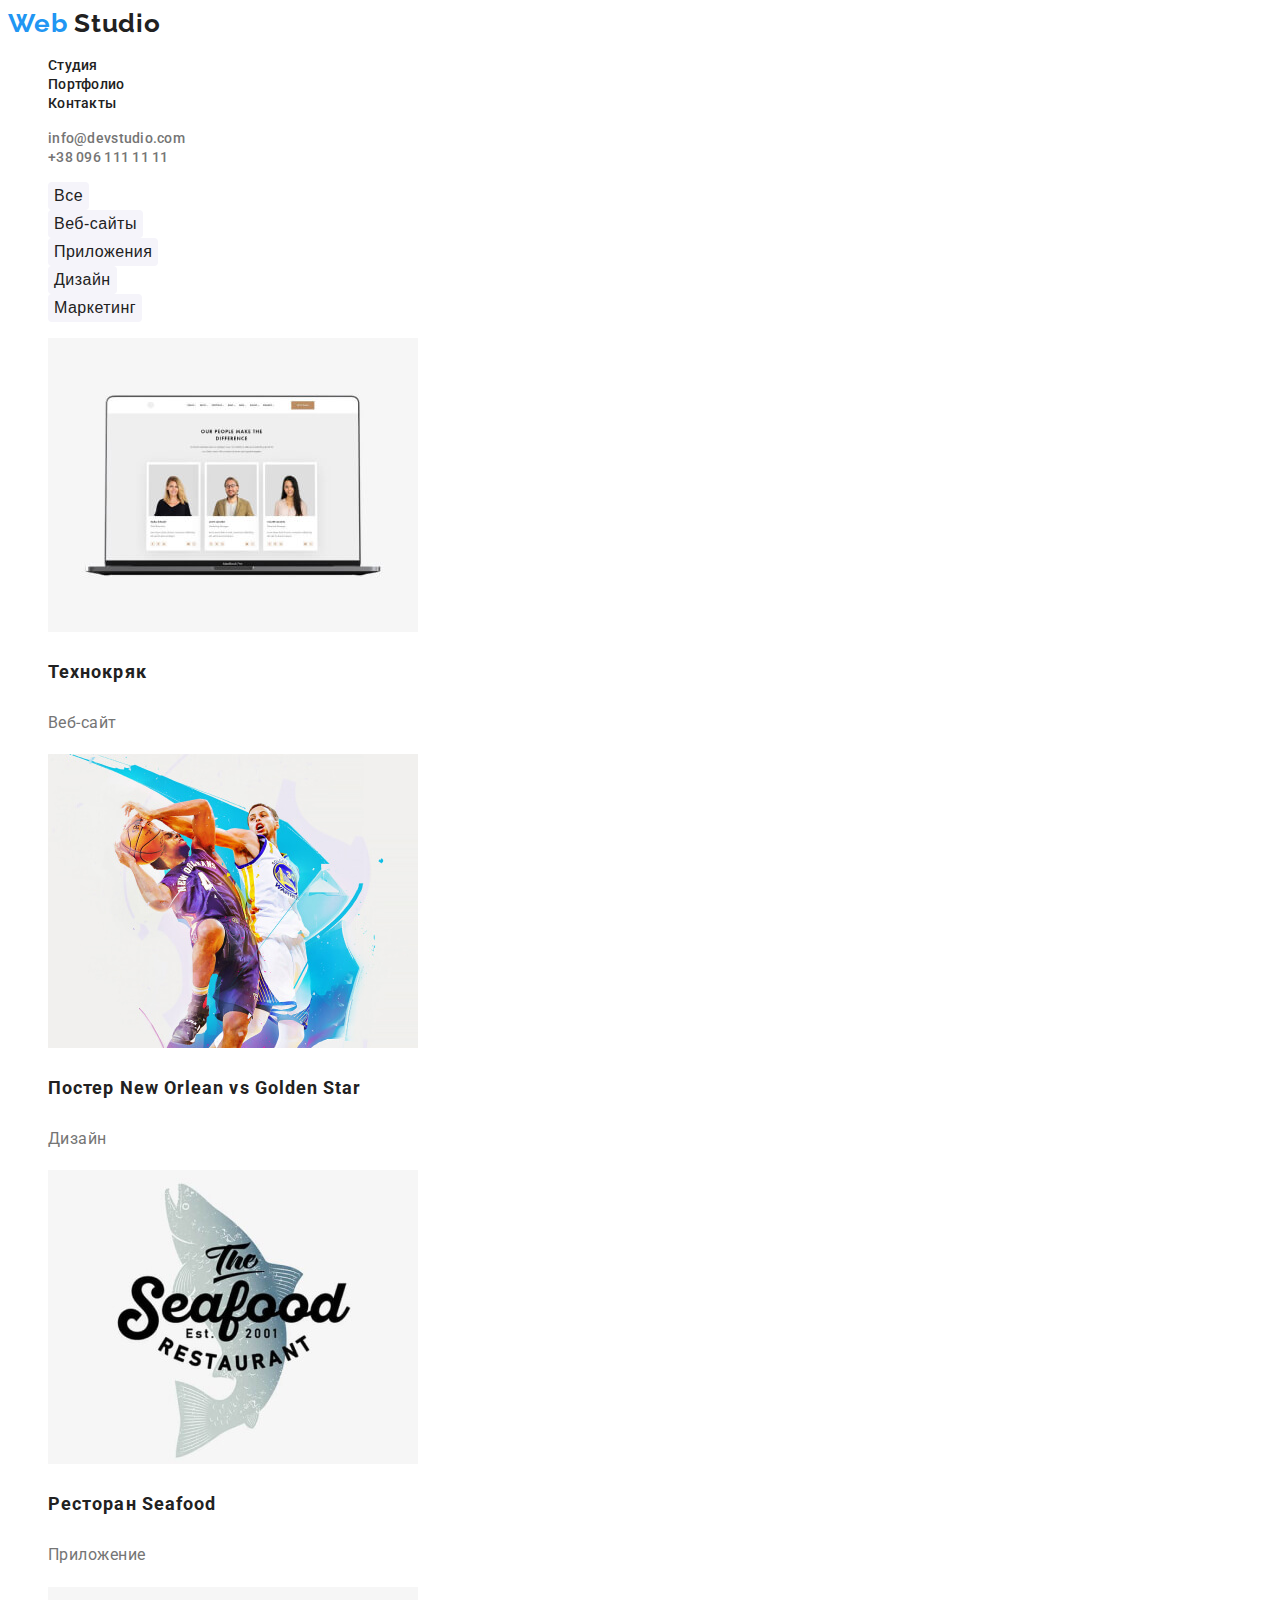
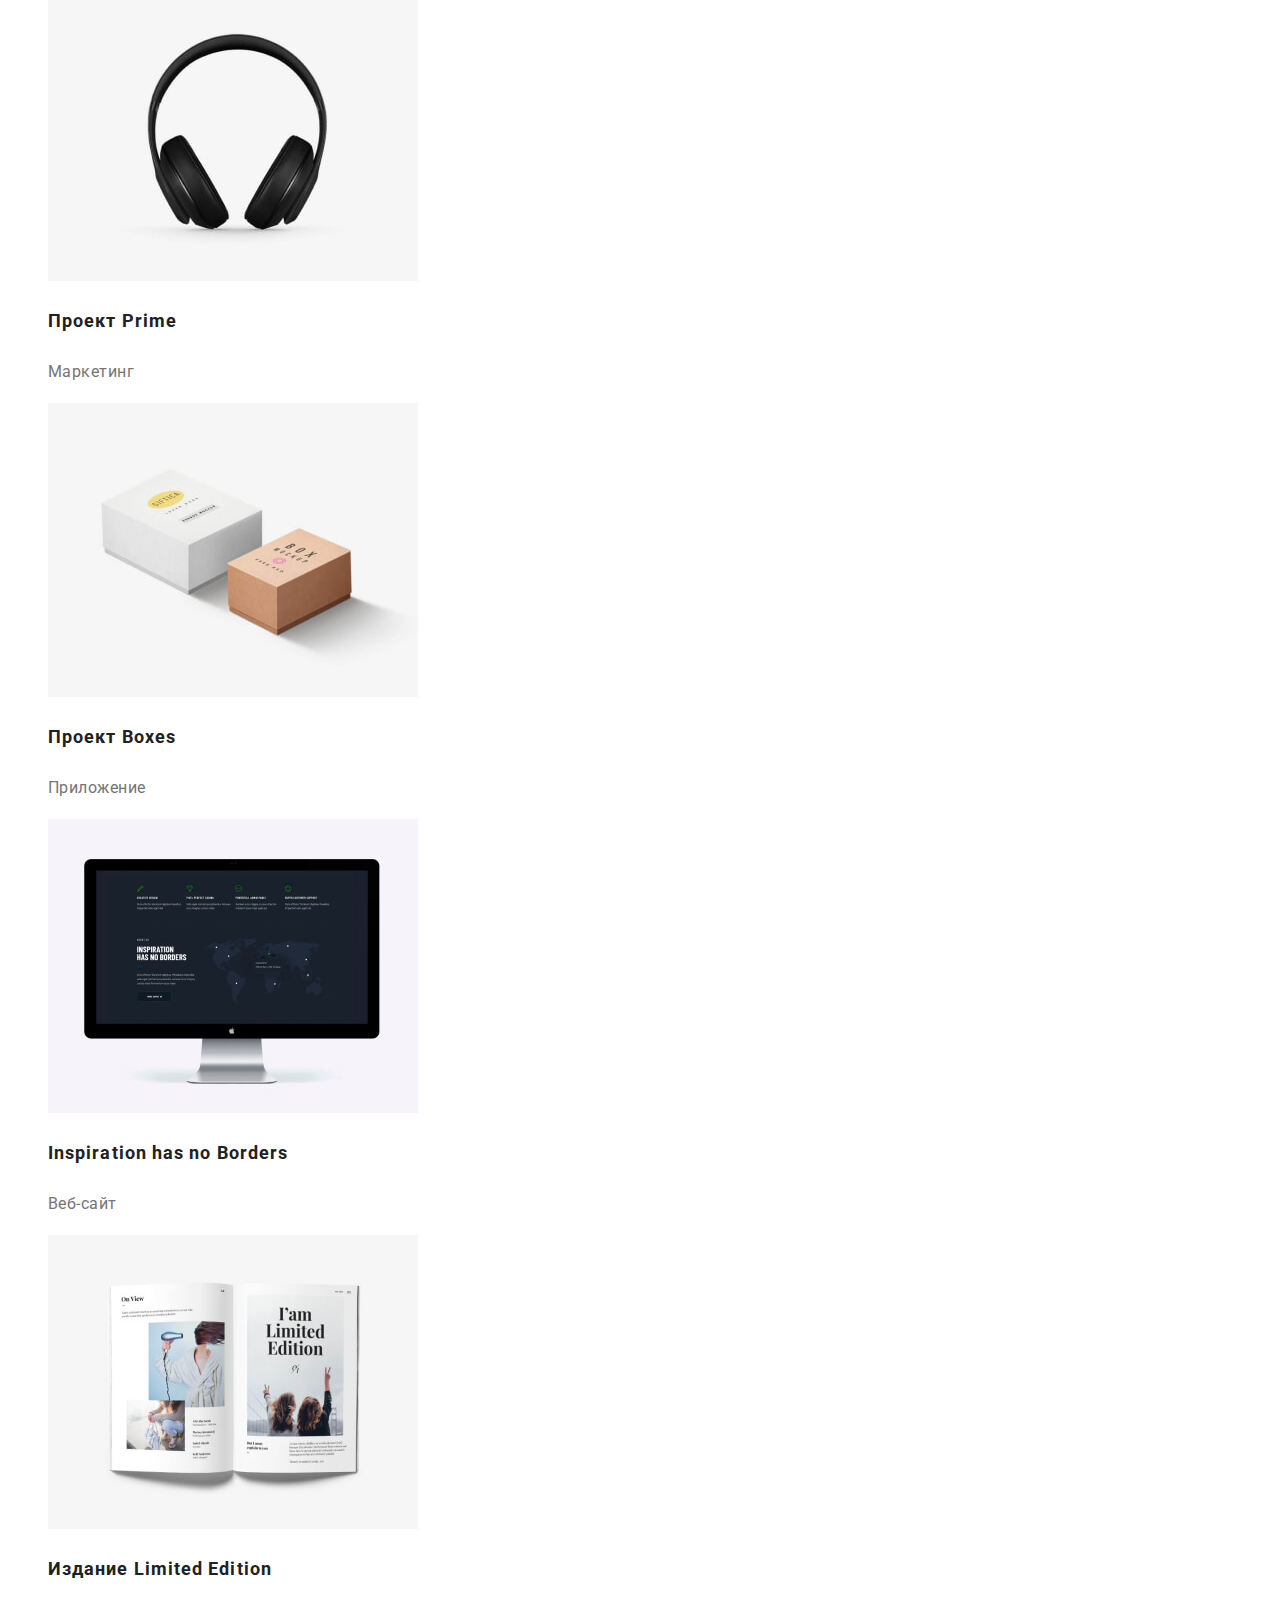
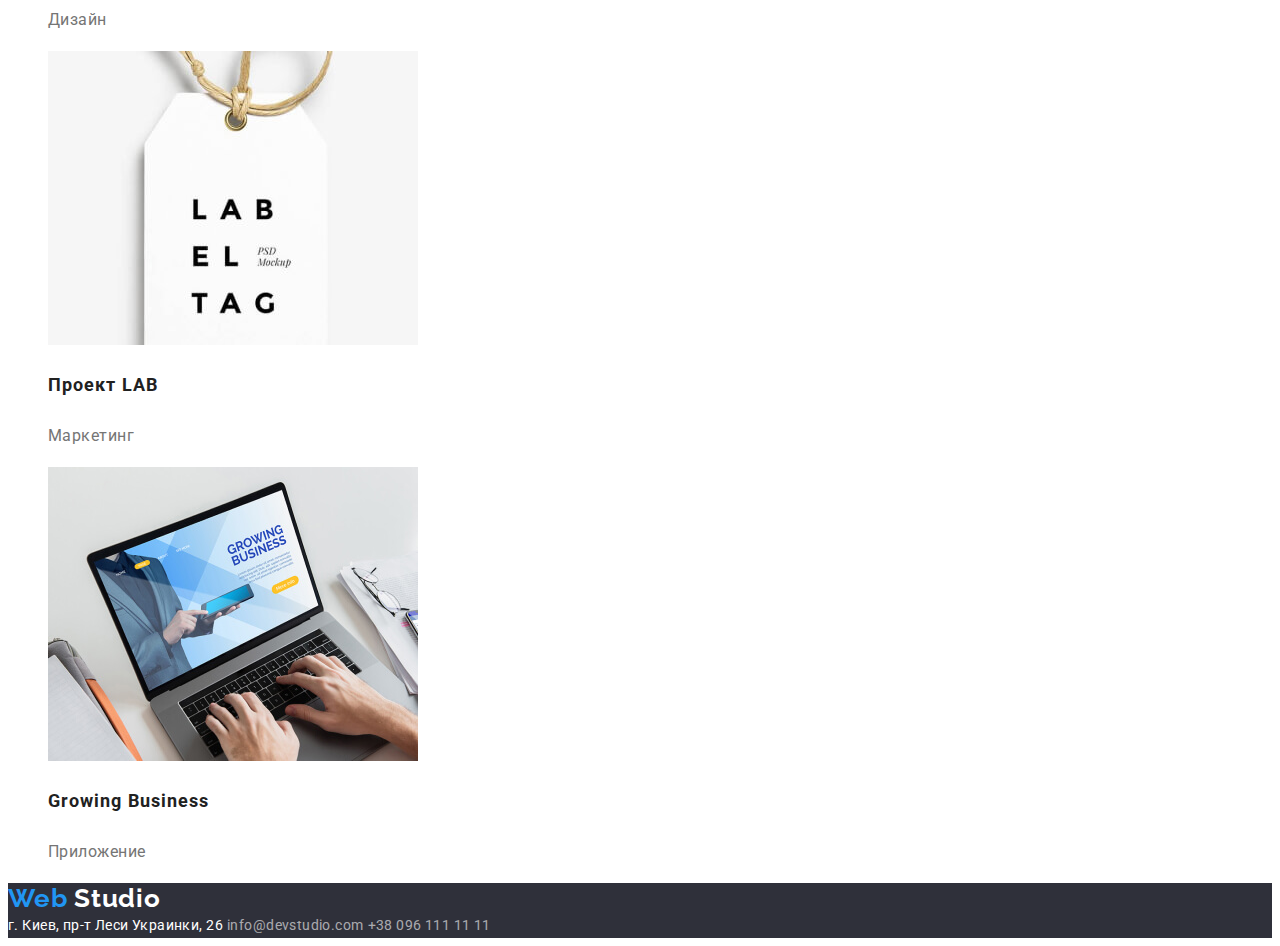
==== portfolio.html @ 38198487 "ДЗ # 2" ====
<!doctype html>
<html lang="ru">

<head>
    <meta charset="UTF-8">
    <meta name="viewport" content="width=device-width, initial-scale=1.0">
    <title>Эффективные решения для вашего бизнеса</title>
    <link rel="preconnect" href="https://fonts.googleapis.com">
    <link rel="preconnect" href="https://fonts.gstatic.com" crossorigin>
    <link
        href="https://fonts.googleapis.com/css2?family=Raleway:wght@700&family=Roboto:wght@400;500;700;900&display=swap"
        rel="stylesheet">
    <link rel="stylesheet" href="./css/styles.css">
</head>

<body>
    <header>
        <a href="/" lang="en" class="logo link">Web
            <span class="logo-black">Studio</span>
        </a>
        <nav class="header-navigation">
            <ul class="header-navigation-list list">
                <li class="header-navigation-item">
                    <a href="/" class="header-navigation-link link">Студия</a>
                </li>
                <li class="header-navigation-item">
                    <a href="./portfolio.html" class="header-navigation-link link">Портфолио</a>
                </li>
                <li class="header-navigation-item">
                    <a href="" class="header-navigation-link link">Контакты</a>
                </li>
            </ul>
        </nav>
        <ul class="header-contact-list list">
            <li class="header-contact-item">
                <a href="mailto:info@devstudio.com" class="header-email link">info@devstudio.com</a>
            </li>
            <li>
                <a href="tel:+380961111111" class="header-phone link">+38 096 111 11 11</a>
            </li>
        </ul>
    </header>
    <main>
        <section class="portfolio-main-section">
            <ul class="list portfolio-filter-btn-list">
                <li class="portfolio-filter-item">
                    <button class="btn btn-filter" type="button">Все</button>
                </li>
                <li class="portfolio-filter-item">
                    <button class="btn btn-filter" type="button">Веб-сайты</button>
                </li>
                <li class="portfolio-filter-item">
                    <button class="btn btn-filter" type="button">Приложения</button>
                </li>
                <li class="portfolio-filter-item">
                    <button class="btn btn-filter" type="button">Дизайн</button>
                </li>
                <li class="portfolio-filter-item">
                    <button class="btn btn-filter" type="button">Маркетинг</button>
                </li>
            </ul>
            <ul class="list portfolio-result-list">
                <li class="portfolio-result-item">
                    <a href=""><img src="./images/portfolio/notebook-1.jpg" class="link portfolio-result-link" width="370" alt="ноутбук"></a>
                    <h3 class="portfolio-result-title">Технокряк</h3>
                    <p class="portfolio-result-text">Веб-сайт</p>
                </li>
                <li class="portfolio-result-item">
                    <a href=""><img src="./images/portfolio/basketball-2.jpg" class="link portfolio-result-link" width="370"
                            alt="Постер New Orlean vs Golden Star. два баскетболиста в прыжке"></a>
                    <h3 class="portfolio-result-title">Постер <span lang="en">New Orlean vs Golden Star</span></h3>
                    <p class="portfolio-result-text">Дизайн</p>
                </li>
                <li class="portfolio-result-item">
                    <a href=""><img src="./images/portfolio/seafood-3.jpg" class="link portfolio-result-link" width="370"
                            alt="Логотип ресторана. Изображена рыба, и название стильным шрифтом"></a>
                    <h3 class="portfolio-result-title">Ресторан <span lang="en">Seafood</span></h3>
                    <p class="portfolio-result-text">Приложение</p>
                </li>
                <li class="portfolio-result-item">
                    <a href=""><img src="./images/portfolio/headphones-4.jpg" class="link portfolio-result-link" width="370"
                            alt="наушники"></a>
                    <h3 class="portfolio-result-title">Проект  <span lang="en">Prime</span></h3>
                    <p class="portfolio-result-text">Маркетинг</p>
                </li>
                <li class="portfolio-result-item">
                    <a href=""><img src="./images/portfolio/two_boxes-5.jpg" class="link portfolio-result-link" width="370"
                            alt="две коробки, белая и маленькая"></a>
                    <h3 class="portfolio-result-title">Проект <span lang="en">Boxes</span></h3>
                    <p class="portfolio-result-text">Приложение</p>
                </li>
                <li class="portfolio-result-item">
                    <a href=""><img src="./images/portfolio/monitor-6.jpg" class="link portfolio-result-link" width="370"
                            alt="монитор"></a>
                    <h3 class="portfolio-result-title" lang="en">Inspiration has no Borders</h3>
                    <p class="portfolio-result-text">Веб-сайт</p>
                </li>
                <li class="portfolio-result-item">
                    <a href=""><img src="./images/portfolio/book-7.jpg" class="link portfolio-result-link" width="370"
                            alt="открытая книга"></a>
                    <h3 class="portfolio-result-title">Издание <span>Limited Edition</span></h3>
                    <p class="portfolio-result-text">Дизайн</p>
                </li>
                <li class="portfolio-result-item">
                    <a href=""><img src="./images/portfolio/labletag-8.jpg" class="link portfolio-result-link" width="370"
                            alt="бирка с надпсью"></a>
                    <h3 class="portfolio-result-title">Проект <span lang="en">LAB</span></h3>
                    <p class="portfolio-result-text">Маркетинг</p>
                </li>
                <li class="portfolio-result-item">
                    <a href=""><img src="./images/portfolio/notebook_hands-9.jpg" class="link portfolio-result-link" width="370"
                            alt="ноутбук с открытой презентацией в режиме просмотра и две руки поверх клавиатуры, будто что-то делают. рабочее место чище чем в хирургии"></a>
                    <h3 class="portfolio-result-title">Growing Business</h3>
                    <p class="portfolio-result-text">Приложение</p>
                </li>
            </ul>
        </section>
    </main>
    <footer>
        <a href="/" lang="en" class="logo link">Web
            <span class="logo-white">Studio</span>
        </a>
        <address class="footer-address">
            <a href="https://goo.gl/maps/sad9Sbuk3Y2H6KZc9" class="link footer-address-map" target="_blank">г. Киев, пр-т
                Леси Украинки, 26</a>
            <a href="mailto:info@devstudio.com" class="link footer-email">info@devstudio.com</a>
            <a href="tel:+380961111111" class="link footer-phone">+38 096 111 11 11</a>
        </address>
    </footer>
</body>
</html>
---- css/styles.css ----
:root {
  --main-title-color: #212121;
  --secondary-title-color: #ffffff;
  --main-text-color: #757575;
  --accent-color: #2196f3;
}

body {
  font-family: 'Roboto', sans-serif;
  color: var(--main-text-color);
}
.list {
  list-style: none;
}

.link {
  text-decoration: none;
}

.btn {
  border: none;
  cursor: pointer;
}

.btn-action {
  width: 200px;
  height: 50px;
  background: #2196f3;
  box-shadow: 0px 4px 4px rgba(0, 0, 0, 0.15);
  border-radius: 4px;

  font-weight: bold;
  font-size: 16px;
  line-height: 1.87;
  /* text-align: center; */
  letter-spacing: 0.06em;
  color: #ffffff;
}

.btn-action:hover,
.btn-action:focus {
  background: #188ce8;
}

.section-title {
  font-weight: bold;
  font-size: 36px;
  line-height: 1.16;
  text-align: center;
  letter-spacing: 0.03em;
  color: var(--main-title-color);
}

/* ----------header---------- */

.logo {
  font-family: Raleway;
  font-weight: bold;
  font-size: 26px;
  line-height: 1.19;
  letter-spacing: 0.03em;
  color: #2196f3;
}

.logo .logo-black {
  color: #212121;
}

.logo .logo-white {
  color: #ffffff;
}

.header-navigation-link {
  font-weight: 500;
  font-size: 14px;
  line-height: 1.14;
  letter-spacing: 0.02em;
  color: #212121;
}

.header-navigation-link:hover,
.header-navigation-link:focus {
  color: var(--accent-color);
}

.header-email,
.header-phone {
  font-weight: 500;
  font-size: 14px;
  line-height: 1.14;
  letter-spacing: 0.02em;
  color: var(--main-text-color);
}

.header-email:hover,
.header-phone:hover {
  color: var(--accent-color);
}

footer {
  background-color: #2f303a;
}

.footer-address-map {
  font-style: normal;
  font-weight: normal;
  font-size: 14px;
  line-height: 1.71;
  letter-spacing: 0.03em;
  color: #ffffff;
}

.footer-email,
.footer-phone {
  font-style: normal;
  font-weight: normal;
  font-size: 14px;
  line-height: 1.71;
  letter-spacing: 0.03em;
  color: rgba(255, 255, 255, 0.6);
}

.footer-email:hover,
.footer-phone:hover {
  color: var(--accent-color);
}

/* ------main----- */

.top-box {
  background-color: #2f303a;
}

.top-box-text {
  font-weight: 900;
  font-size: 44px;
  line-height: 1.36;
  text-align: center;
  letter-spacing: 0.06em;
  text-transform: uppercase;
  color: var(--secondary-title-color);
}

/* ----------особенности---------- */

.list-benefit-title {
  font-weight: bold;
  font-size: 14px;
  line-height: 1.14;
  letter-spacing: 0.03em;
  text-transform: uppercase;
  color: var(--main-title-color);
}

.list-benefit-text {
  font-size: 14px;
  line-height: 1.71px;
  letter-spacing: 0.03em;
}

/* ----------Чем мы занимаемся---------- */

/* ----------Наша команда---------- */

.our-team-employee-name {
  font-weight: 500;
  font-size: 16px;
  line-height: 19px;
  text-align: center;
  letter-spacing: 0.03em;
  color: var(--main-title-color);
}

.our-team-employee-position {
  font-size: 16px;
  line-height: 1.19;
  text-align: center;
  letter-spacing: 0.03em;
}

/* ----------footer---------- */

/* ----------portfolio---------- */

.btn-filter {
  background: #f5f4fa;
  border-radius: 4px;

  font-weight: 500;
  font-size: 16px;
  line-height: 1.63;
  text-align: center;
  letter-spacing: 0.03em;
  color: #212121;
}

.btn-filter:hover,
.btn-filter:focus {
  background: #2196f3;
  box-shadow: 0px 3px 1px rgba(0, 0, 0, 0.1), 0px 1px 2px rgba(0, 0, 0, 0.08),
    0px 2px 2px rgba(0, 0, 0, 0.12);
  border-radius: 4px;

  font-weight: 500;
  font-size: 16px;
  line-height: 1.63;
  text-align: center;
  letter-spacing: 0.03em;
  color: #ffffff;
}

/* ----------portfolio_result---------- */

.portfolio-result-title {
  font-weight: bold;
  font-size: 18px;
  line-height: 2;
  letter-spacing: 0.06em;
  color: var(--main-title-color);
}

.portfolio-result-text {
  font-size: 16px;
  line-height: 1.88;
  letter-spacing: 0.03em;
}
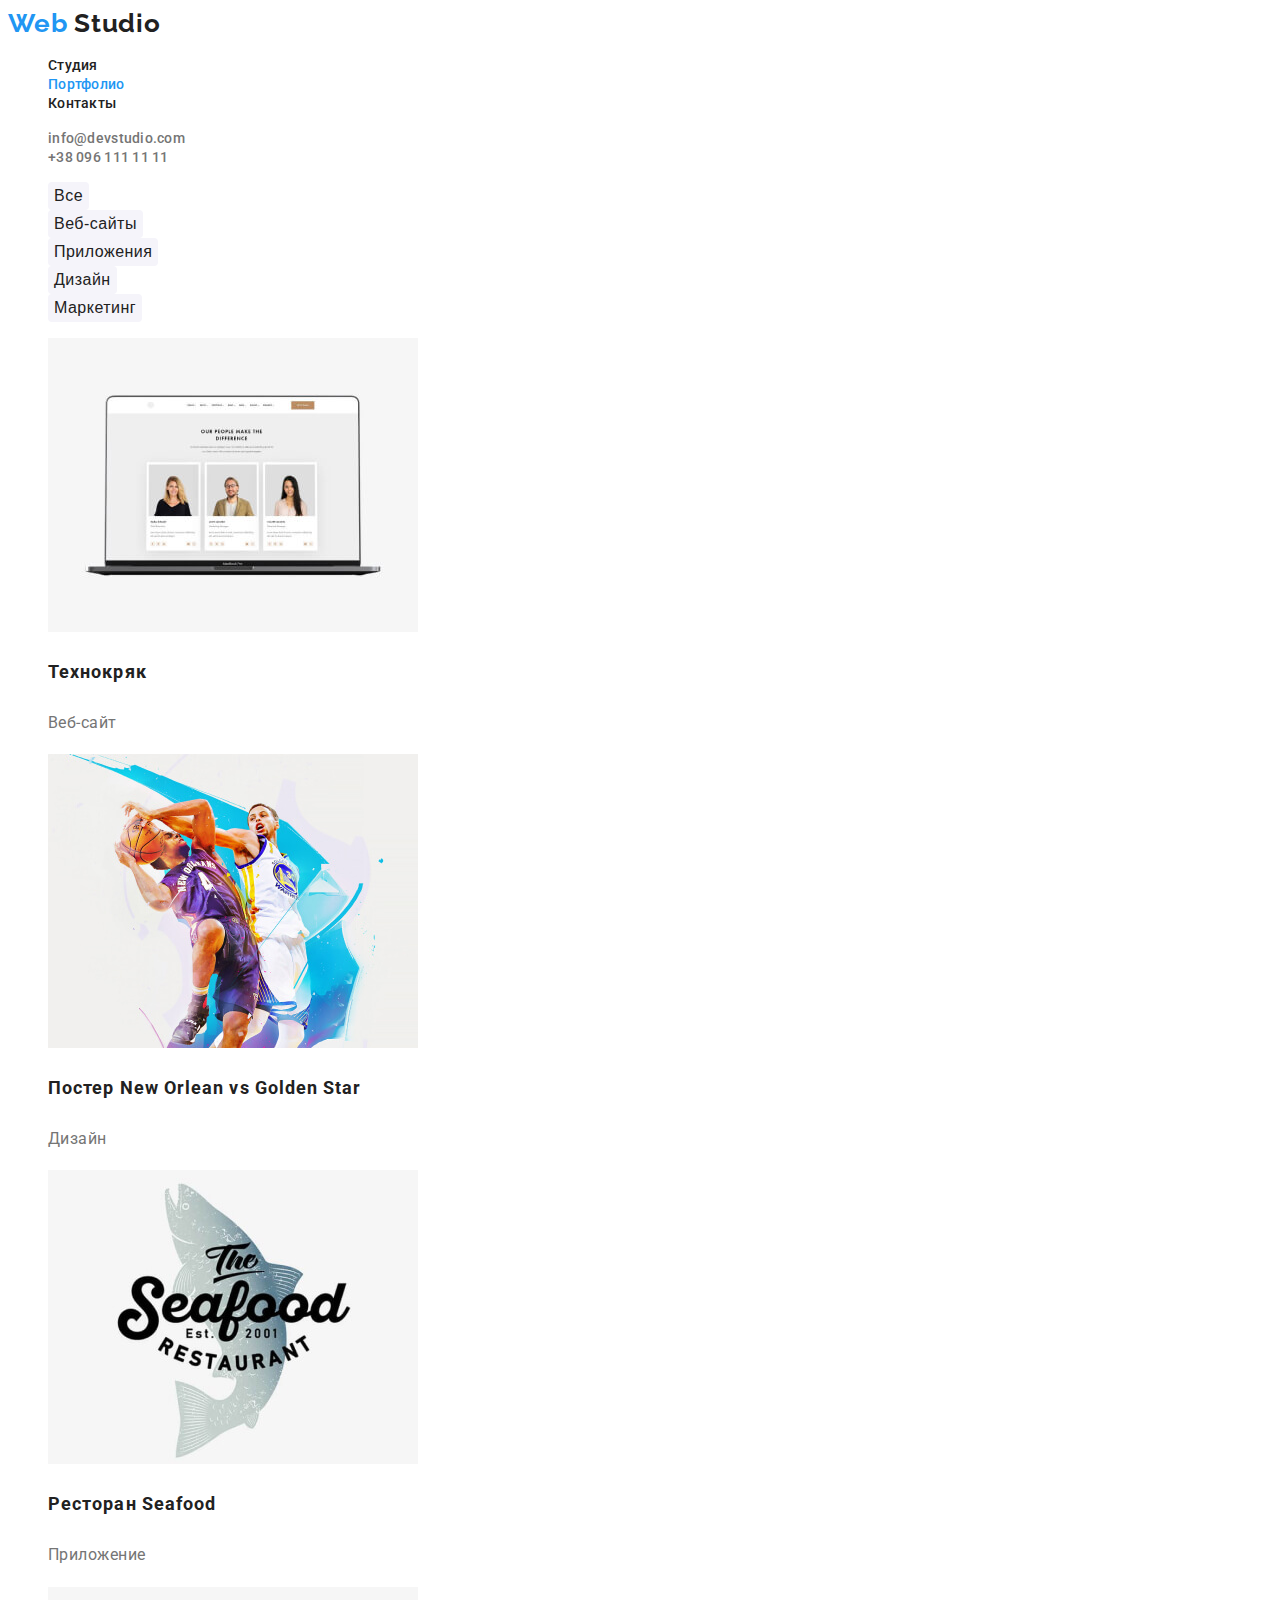
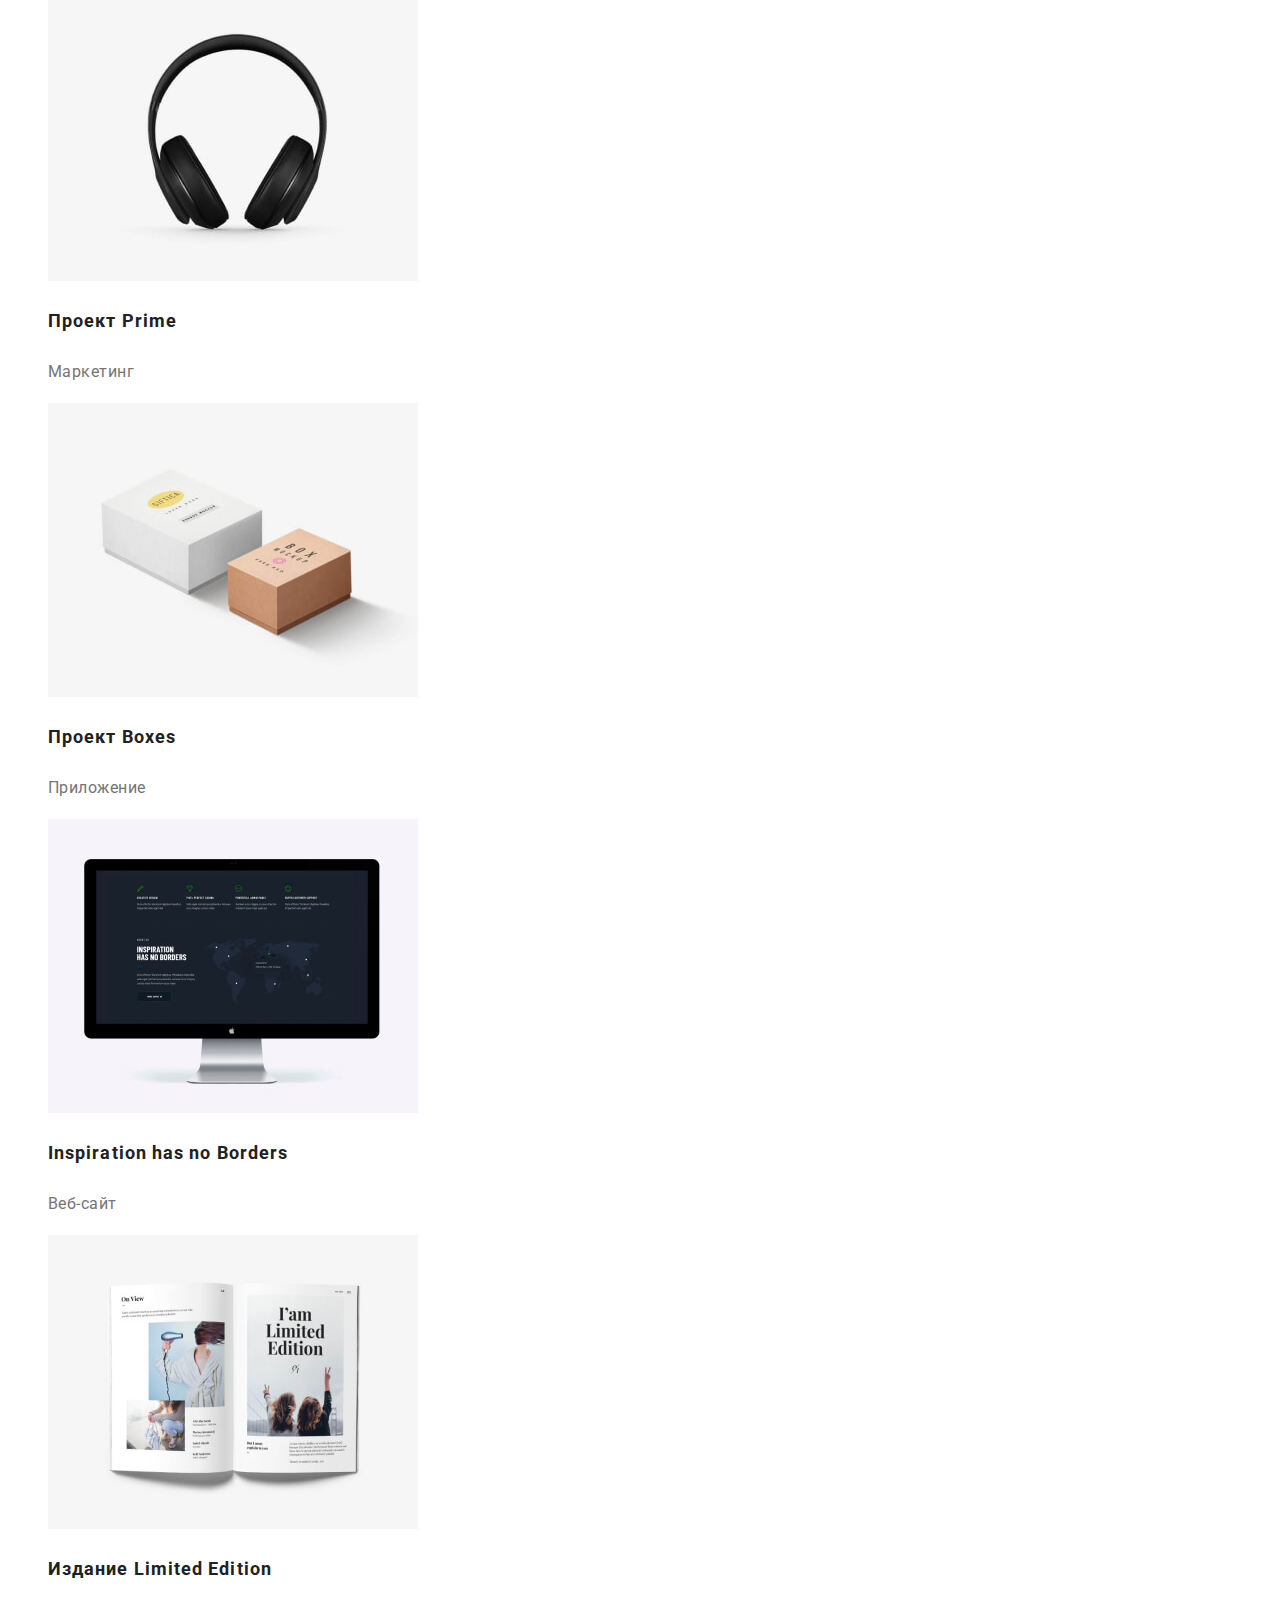
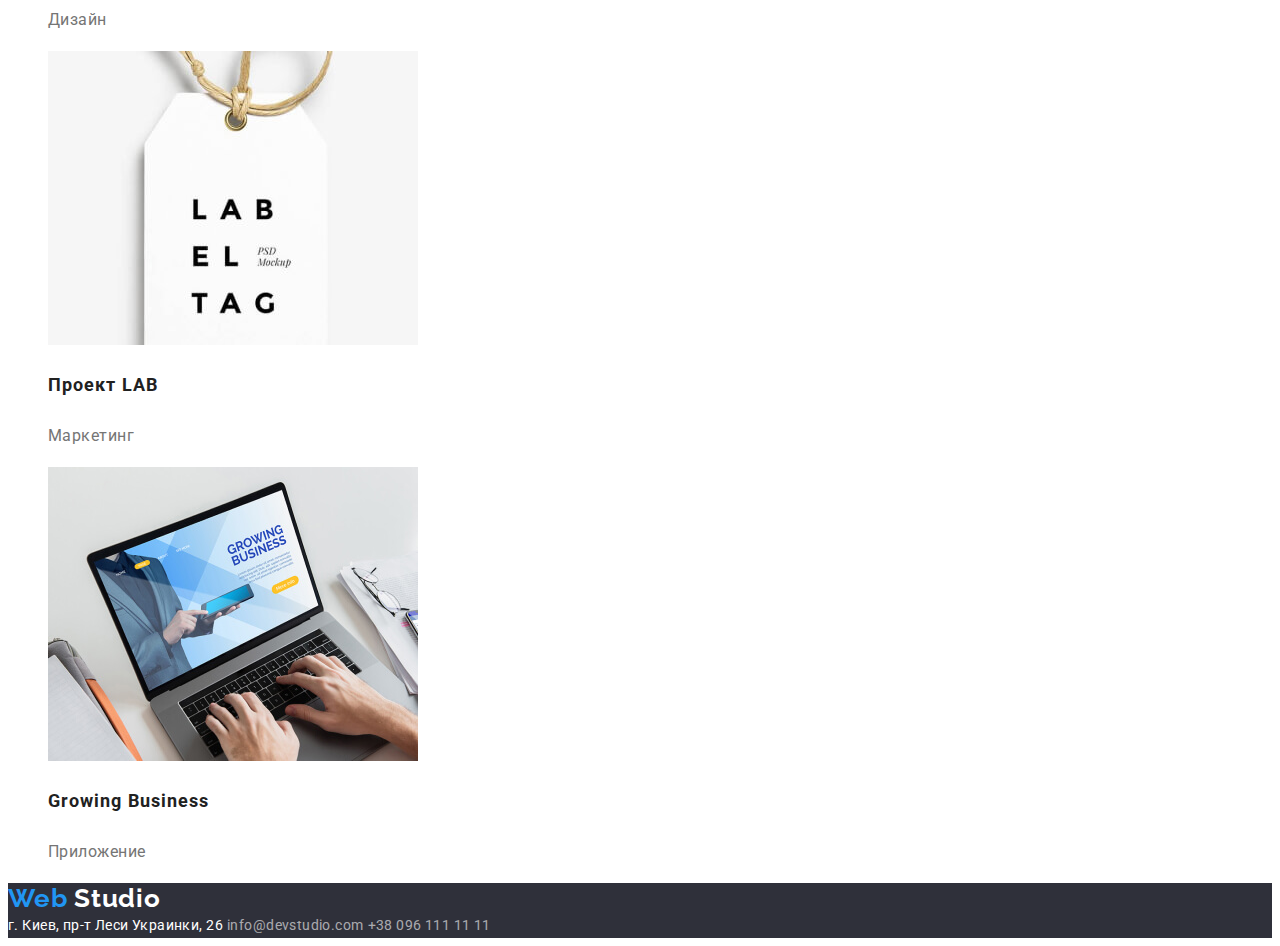
==== commit bb4e26e8: "ссылка на текущую страницу выделена синим цветом" ====
--- a/portfolio.html
+++ b/portfolio.html
@@ -15,16 +15,16 @@
 
 <body>
     <header>
-        <a href="/" lang="en" class="logo link">Web
+        <a href="./" lang="en" class="logo link">Web
             <span class="logo-black">Studio</span>
         </a>
         <nav class="header-navigation">
             <ul class="header-navigation-list list">
                 <li class="header-navigation-item">
-                    <a href="/" class="header-navigation-link link">Студия</a>
+                    <a href="./" class="header-navigation-link link">Студия</a>
                 </li>
                 <li class="header-navigation-item">
-                    <a href="./portfolio.html" class="header-navigation-link link">Портфолио</a>
+                    <a href="./portfolio.html" class="header-navigation-link link accent-color">Портфолио</a>
                 </li>
                 <li class="header-navigation-item">
                     <a href="" class="header-navigation-link link">Контакты</a>
@@ -117,7 +117,7 @@
         </section>
     </main>
     <footer>
-        <a href="/" lang="en" class="logo link">Web
+        <a href="./" lang="en" class="logo link">Web
             <span class="logo-white">Studio</span>
         </a>
         <address class="footer-address">
--- a/css/styles.css
+++ b/css/styles.css
@@ -75,7 +75,11 @@
   font-size: 14px;
   line-height: 1.14;
   letter-spacing: 0.02em;
-  color: #212121;
+  color: var(--main-title-color);
+}
+
+.accent-color {
+  color: var(--accent-color);
 }
 
 .header-navigation-link:hover,
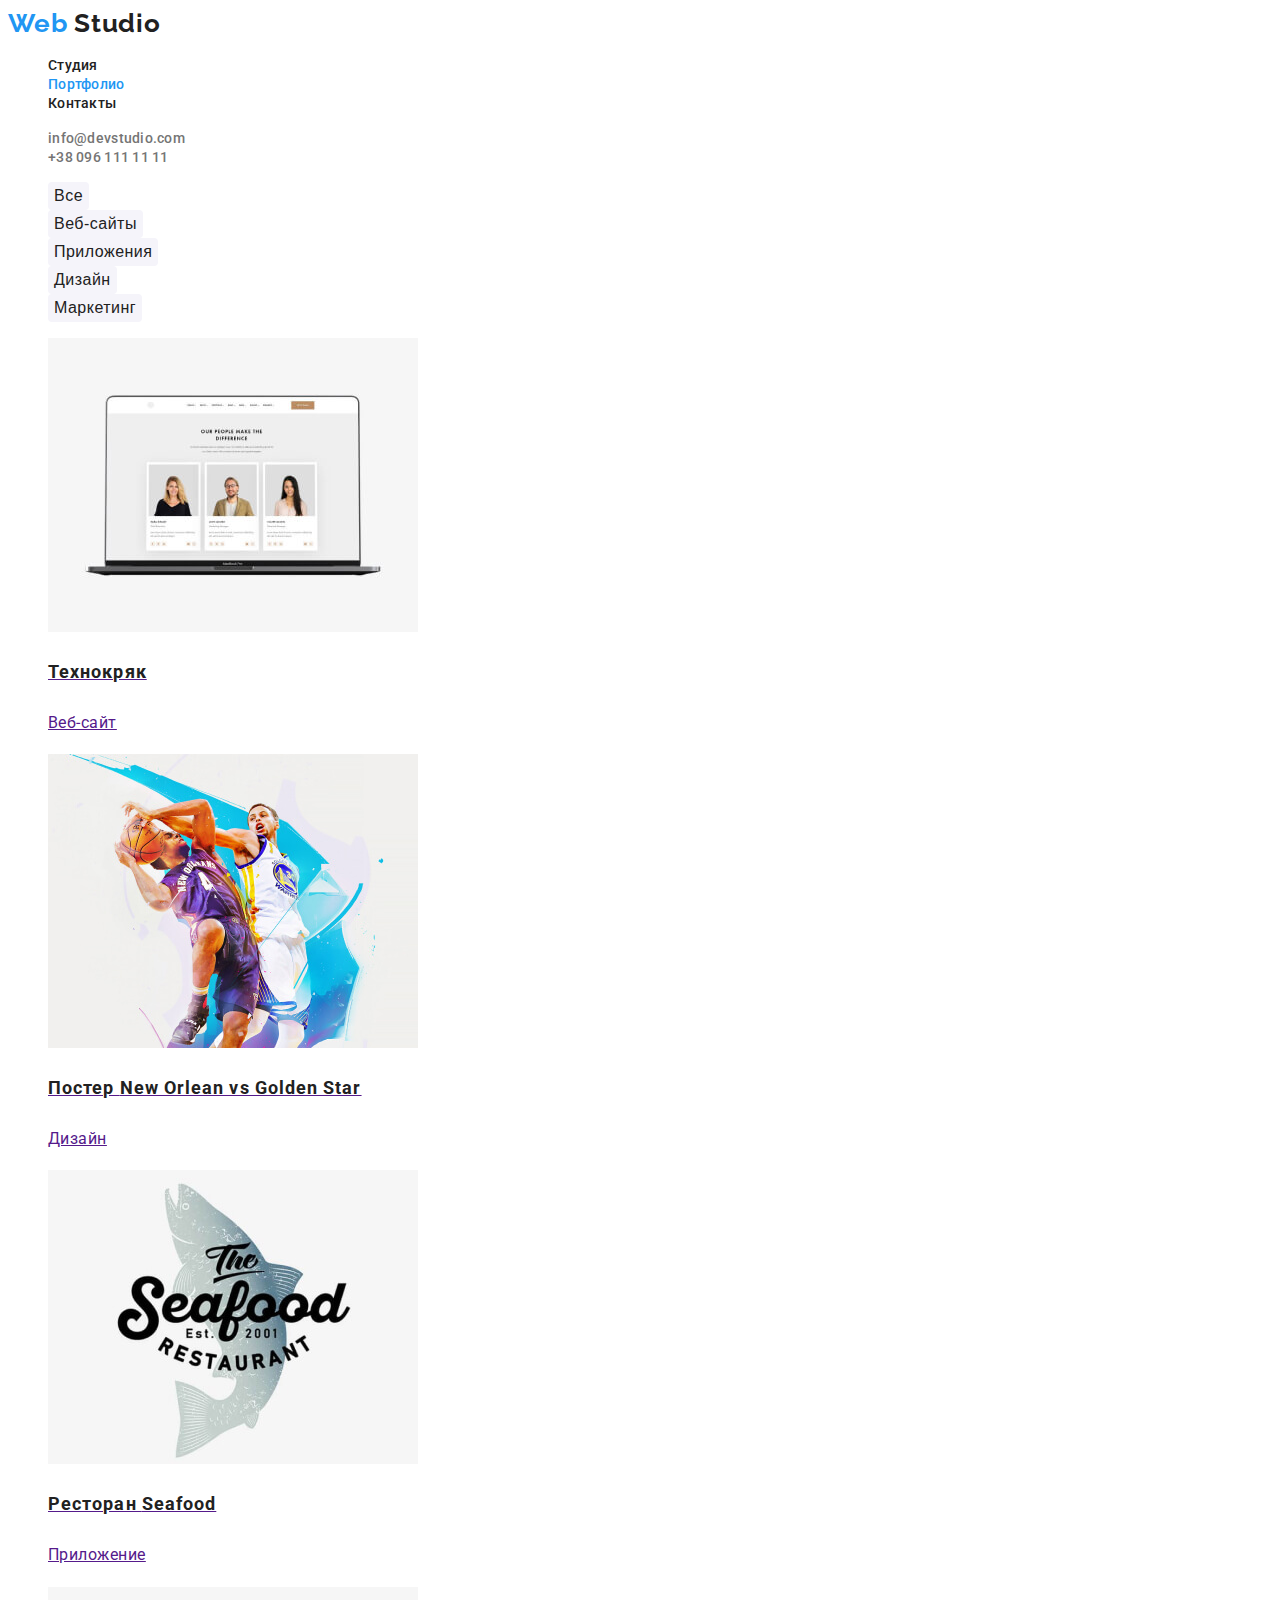
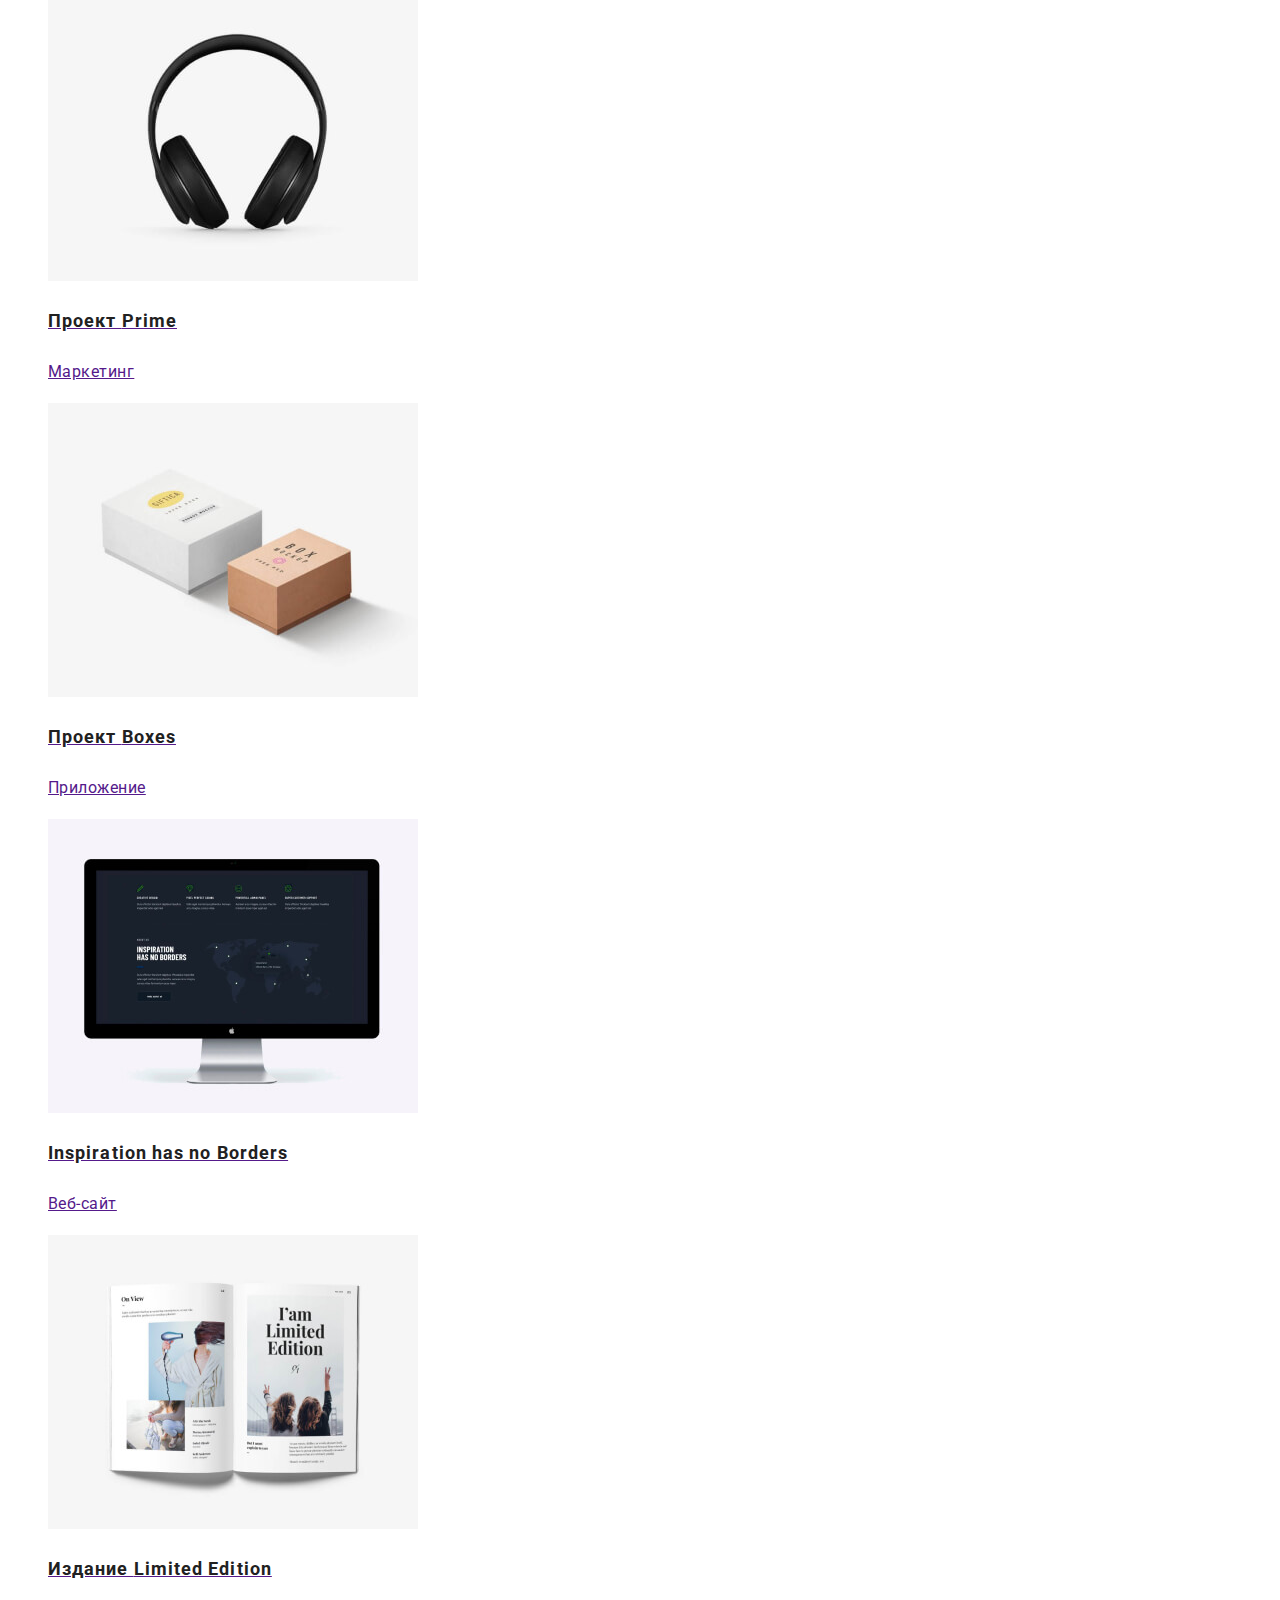
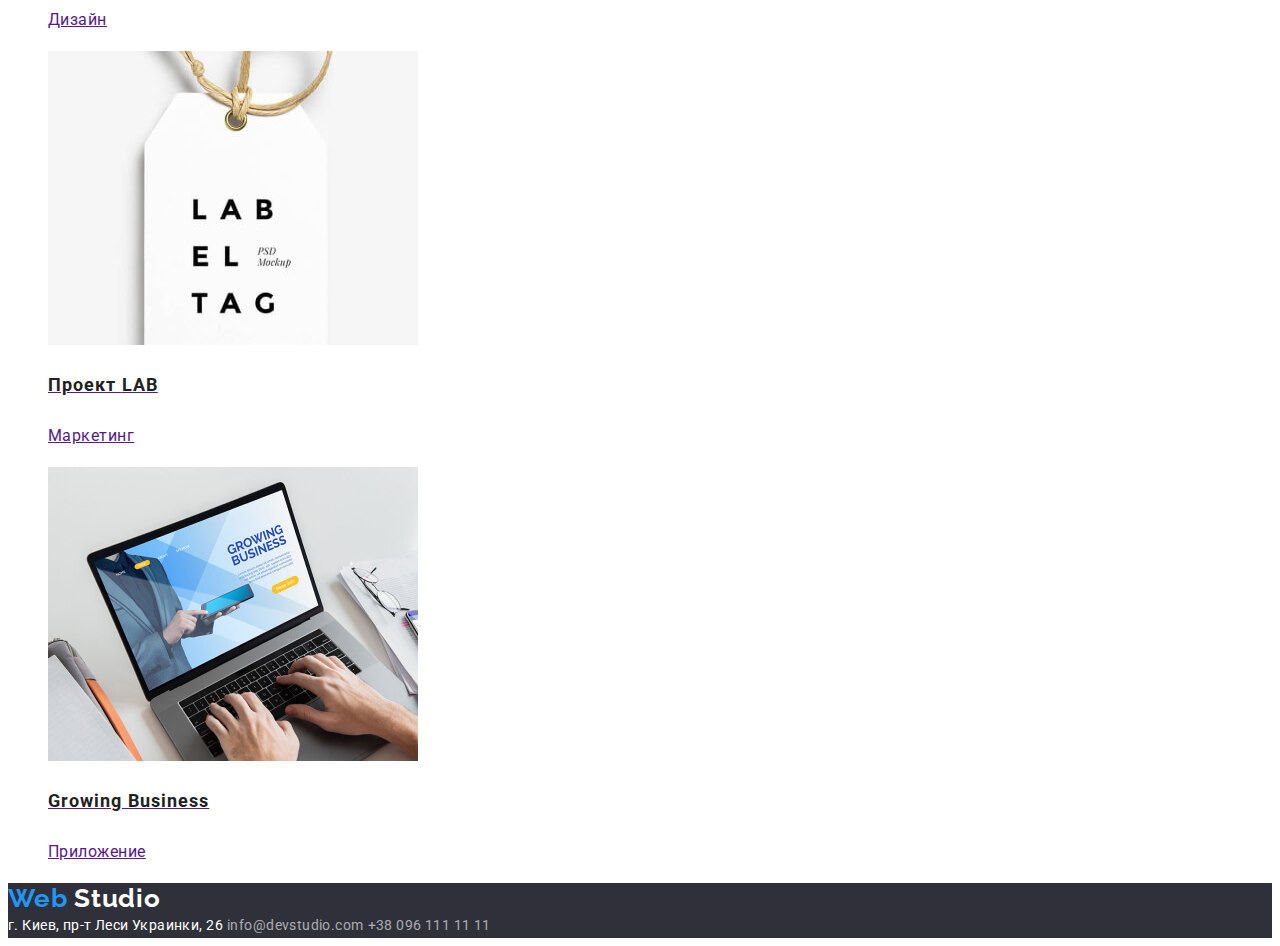
==== commit 4dbb950f: "текст карточки обернул в общую ссылку" ====
--- a/portfolio.html
+++ b/portfolio.html
@@ -61,57 +61,57 @@
             </ul>
             <ul class="list portfolio-result-list">
                 <li class="portfolio-result-item">
-                    <a href=""><img src="./images/portfolio/notebook-1.jpg" class="link portfolio-result-link" width="370" alt="ноутбук"></a>
+                    <a href=""><img src="./images/portfolio/notebook-1.jpg" class="link portfolio-result-link" width="370" alt="ноутбук">
                     <h3 class="portfolio-result-title">Технокряк</h3>
-                    <p class="portfolio-result-text">Веб-сайт</p>
+                    <p class="portfolio-result-text">Веб-сайт</p></a>
                 </li>
                 <li class="portfolio-result-item">
                     <a href=""><img src="./images/portfolio/basketball-2.jpg" class="link portfolio-result-link" width="370"
-                            alt="Постер New Orlean vs Golden Star. два баскетболиста в прыжке"></a>
+                            alt="Постер New Orlean vs Golden Star. два баскетболиста в прыжке">
                     <h3 class="portfolio-result-title">Постер <span lang="en">New Orlean vs Golden Star</span></h3>
-                    <p class="portfolio-result-text">Дизайн</p>
+                    <p class="portfolio-result-text">Дизайн</p></a>
                 </li>
                 <li class="portfolio-result-item">
                     <a href=""><img src="./images/portfolio/seafood-3.jpg" class="link portfolio-result-link" width="370"
-                            alt="Логотип ресторана. Изображена рыба, и название стильным шрифтом"></a>
+                            alt="Логотип ресторана. Изображена рыба, и название стильным шрифтом">
                     <h3 class="portfolio-result-title">Ресторан <span lang="en">Seafood</span></h3>
-                    <p class="portfolio-result-text">Приложение</p>
+                    <p class="portfolio-result-text">Приложение</p></a>
                 </li>
                 <li class="portfolio-result-item">
                     <a href=""><img src="./images/portfolio/headphones-4.jpg" class="link portfolio-result-link" width="370"
-                            alt="наушники"></a>
+                            alt="наушники">
                     <h3 class="portfolio-result-title">Проект  <span lang="en">Prime</span></h3>
-                    <p class="portfolio-result-text">Маркетинг</p>
+                    <p class="portfolio-result-text">Маркетинг</p></a>
                 </li>
                 <li class="portfolio-result-item">
                     <a href=""><img src="./images/portfolio/two_boxes-5.jpg" class="link portfolio-result-link" width="370"
-                            alt="две коробки, белая и маленькая"></a>
+                            alt="две коробки, белая и маленькая">
                     <h3 class="portfolio-result-title">Проект <span lang="en">Boxes</span></h3>
-                    <p class="portfolio-result-text">Приложение</p>
+                    <p class="portfolio-result-text">Приложение</p></a>
                 </li>
                 <li class="portfolio-result-item">
                     <a href=""><img src="./images/portfolio/monitor-6.jpg" class="link portfolio-result-link" width="370"
-                            alt="монитор"></a>
+                            alt="монитор">
                     <h3 class="portfolio-result-title" lang="en">Inspiration has no Borders</h3>
-                    <p class="portfolio-result-text">Веб-сайт</p>
+                    <p class="portfolio-result-text">Веб-сайт</p></a>
                 </li>
                 <li class="portfolio-result-item">
                     <a href=""><img src="./images/portfolio/book-7.jpg" class="link portfolio-result-link" width="370"
-                            alt="открытая книга"></a>
+                            alt="открытая книга">
                     <h3 class="portfolio-result-title">Издание <span>Limited Edition</span></h3>
-                    <p class="portfolio-result-text">Дизайн</p>
+                    <p class="portfolio-result-text">Дизайн</p></a>
                 </li>
                 <li class="portfolio-result-item">
                     <a href=""><img src="./images/portfolio/labletag-8.jpg" class="link portfolio-result-link" width="370"
-                            alt="бирка с надпсью"></a>
+                            alt="бирка с надпсью">
                     <h3 class="portfolio-result-title">Проект <span lang="en">LAB</span></h3>
-                    <p class="portfolio-result-text">Маркетинг</p>
+                    <p class="portfolio-result-text">Маркетинг</p></a>
                 </li>
                 <li class="portfolio-result-item">
                     <a href=""><img src="./images/portfolio/notebook_hands-9.jpg" class="link portfolio-result-link" width="370"
-                            alt="ноутбук с открытой презентацией в режиме просмотра и две руки поверх клавиатуры, будто что-то делают. рабочее место чище чем в хирургии"></a>
+                            alt="ноутбук с открытой презентацией в режиме просмотра и две руки поверх клавиатуры, будто что-то делают. рабочее место чище чем в хирургии">
                     <h3 class="portfolio-result-title">Growing Business</h3>
-                    <p class="portfolio-result-text">Приложение</p>
+                    <p class="portfolio-result-text">Приложение</p></a>
                 </li>
             </ul>
         </section>
--- a/css/styles.css
+++ b/css/styles.css
@@ -165,7 +165,9 @@
 /* ----------Чем мы занимаемся---------- */
 
 /* ----------Наша команда---------- */
-
+.our-team {
+  background-color: #f5f4fa;
+}
 .our-team-employee-name {
   font-weight: 500;
   font-size: 16px;
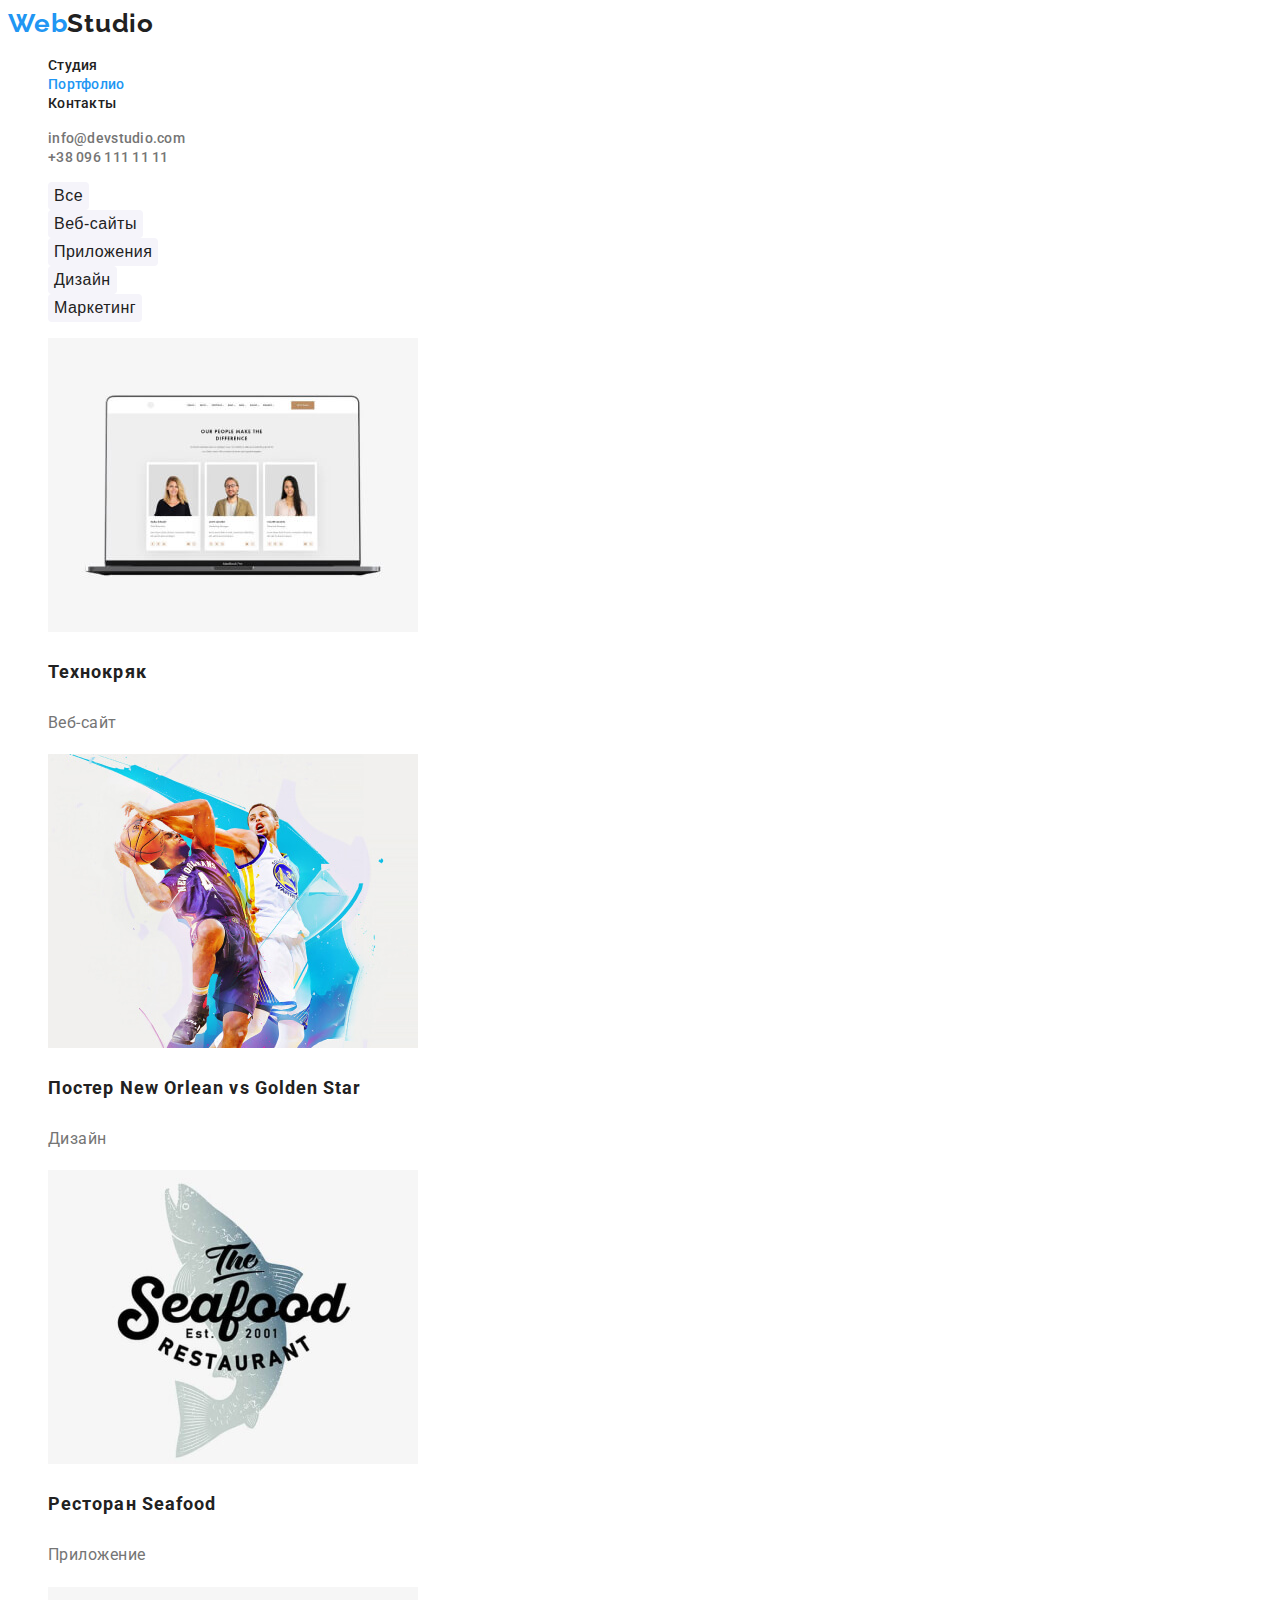
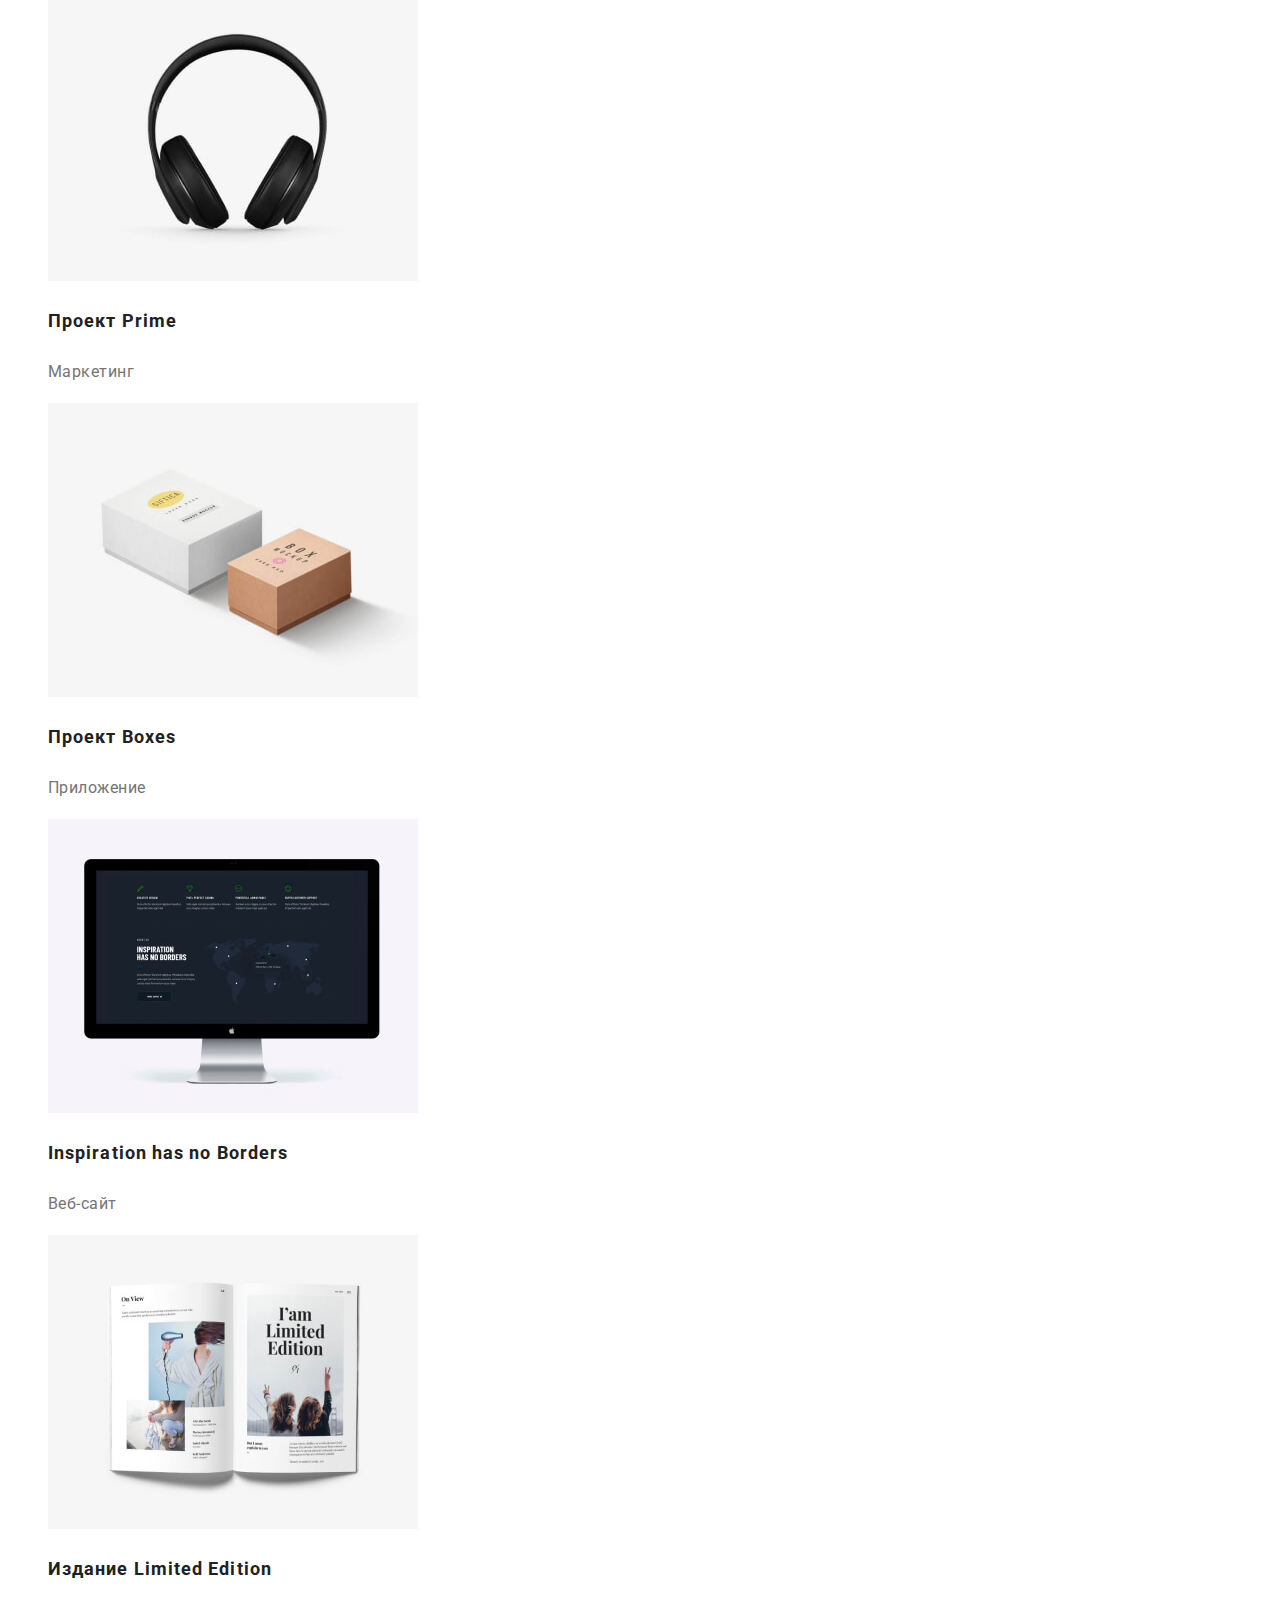
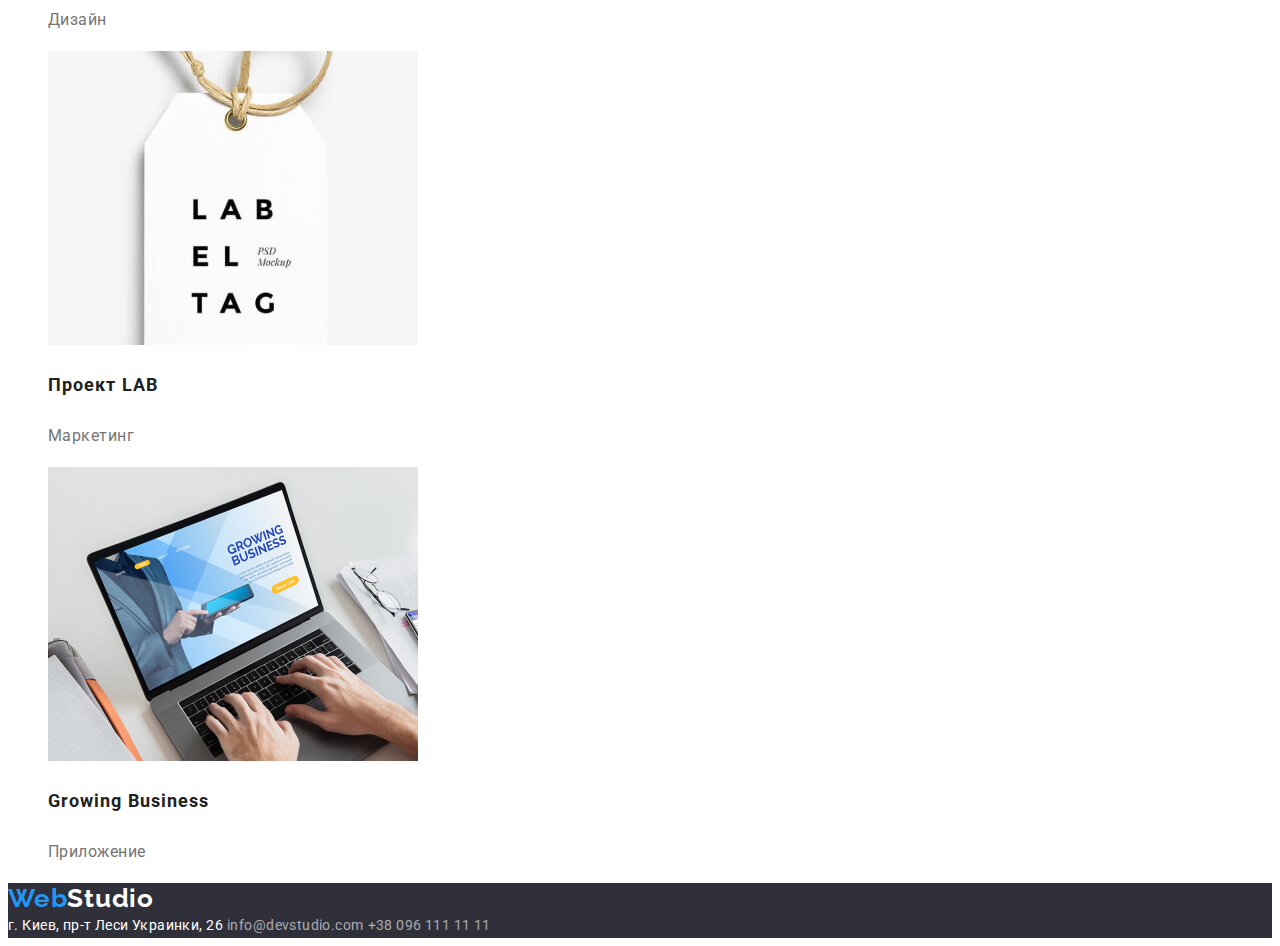
==== commit 449ed319: "убрал пробел в логотипе" ====
--- a/portfolio.html
+++ b/portfolio.html
@@ -15,8 +15,7 @@
 
 <body>
     <header>
-        <a href="./" lang="en" class="logo link">Web
-            <span class="logo-black">Studio</span>
+        <a href="./" lang="en" class="logo link">Web<span class="logo-black">Studio</span>
         </a>
         <nav class="header-navigation">
             <ul class="header-navigation-list list">
@@ -61,64 +60,63 @@
             </ul>
             <ul class="list portfolio-result-list">
                 <li class="portfolio-result-item">
-                    <a href=""><img src="./images/portfolio/notebook-1.jpg" class="link portfolio-result-link" width="370" alt="ноутбук">
+                    <a href=""><img src="./images/portfolio/notebook-1.jpg" class="link portfolio-result-link" width="370" alt="ноутбук"></a>
                     <h3 class="portfolio-result-title">Технокряк</h3>
-                    <p class="portfolio-result-text">Веб-сайт</p></a>
+                    <p class="portfolio-result-text">Веб-сайт</p>
                 </li>
                 <li class="portfolio-result-item">
                     <a href=""><img src="./images/portfolio/basketball-2.jpg" class="link portfolio-result-link" width="370"
-                            alt="Постер New Orlean vs Golden Star. два баскетболиста в прыжке">
+                            alt="Постер New Orlean vs Golden Star. два баскетболиста в прыжке"></a>
                     <h3 class="portfolio-result-title">Постер <span lang="en">New Orlean vs Golden Star</span></h3>
-                    <p class="portfolio-result-text">Дизайн</p></a>
+                    <p class="portfolio-result-text">Дизайн</p>
                 </li>
                 <li class="portfolio-result-item">
                     <a href=""><img src="./images/portfolio/seafood-3.jpg" class="link portfolio-result-link" width="370"
-                            alt="Логотип ресторана. Изображена рыба, и название стильным шрифтом">
+                            alt="Логотип ресторана. Изображена рыба, и название стильным шрифтом"></a>
                     <h3 class="portfolio-result-title">Ресторан <span lang="en">Seafood</span></h3>
-                    <p class="portfolio-result-text">Приложение</p></a>
+                    <p class="portfolio-result-text">Приложение</p>
                 </li>
                 <li class="portfolio-result-item">
                     <a href=""><img src="./images/portfolio/headphones-4.jpg" class="link portfolio-result-link" width="370"
-                            alt="наушники">
+                            alt="наушники"></a>
                     <h3 class="portfolio-result-title">Проект  <span lang="en">Prime</span></h3>
-                    <p class="portfolio-result-text">Маркетинг</p></a>
+                    <p class="portfolio-result-text">Маркетинг</p>
                 </li>
                 <li class="portfolio-result-item">
                     <a href=""><img src="./images/portfolio/two_boxes-5.jpg" class="link portfolio-result-link" width="370"
-                            alt="две коробки, белая и маленькая">
+                            alt="две коробки, белая и маленькая"></a>
                     <h3 class="portfolio-result-title">Проект <span lang="en">Boxes</span></h3>
-                    <p class="portfolio-result-text">Приложение</p></a>
+                    <p class="portfolio-result-text">Приложение</p>
                 </li>
                 <li class="portfolio-result-item">
                     <a href=""><img src="./images/portfolio/monitor-6.jpg" class="link portfolio-result-link" width="370"
-                            alt="монитор">
+                            alt="монитор"></a>
                     <h3 class="portfolio-result-title" lang="en">Inspiration has no Borders</h3>
-                    <p class="portfolio-result-text">Веб-сайт</p></a>
+                    <p class="portfolio-result-text">Веб-сайт</p>
                 </li>
                 <li class="portfolio-result-item">
                     <a href=""><img src="./images/portfolio/book-7.jpg" class="link portfolio-result-link" width="370"
-                            alt="открытая книга">
+                            alt="открытая книга"></a>
                     <h3 class="portfolio-result-title">Издание <span>Limited Edition</span></h3>
-                    <p class="portfolio-result-text">Дизайн</p></a>
+                    <p class="portfolio-result-text">Дизайн</p>
                 </li>
                 <li class="portfolio-result-item">
                     <a href=""><img src="./images/portfolio/labletag-8.jpg" class="link portfolio-result-link" width="370"
-                            alt="бирка с надпсью">
+                            alt="бирка с надпсью"></a>
                     <h3 class="portfolio-result-title">Проект <span lang="en">LAB</span></h3>
-                    <p class="portfolio-result-text">Маркетинг</p></a>
+                    <p class="portfolio-result-text">Маркетинг</p>
                 </li>
                 <li class="portfolio-result-item">
                     <a href=""><img src="./images/portfolio/notebook_hands-9.jpg" class="link portfolio-result-link" width="370"
-                            alt="ноутбук с открытой презентацией в режиме просмотра и две руки поверх клавиатуры, будто что-то делают. рабочее место чище чем в хирургии">
+                            alt="ноутбук с открытой презентацией в режиме просмотра и две руки поверх клавиатуры, будто что-то делают. рабочее место чище чем в хирургии"></a>
                     <h3 class="portfolio-result-title">Growing Business</h3>
-                    <p class="portfolio-result-text">Приложение</p></a>
+                    <p class="portfolio-result-text">Приложение</p>
                 </li>
             </ul>
         </section>
     </main>
     <footer>
-        <a href="./" lang="en" class="logo link">Web
-            <span class="logo-white">Studio</span>
+        <a href="./" lang="en" class="logo link">Web<span class="logo-white">Studio</span>
         </a>
         <address class="footer-address">
             <a href="https://goo.gl/maps/sad9Sbuk3Y2H6KZc9" class="link footer-address-map" target="_blank">г. Киев, пр-т
